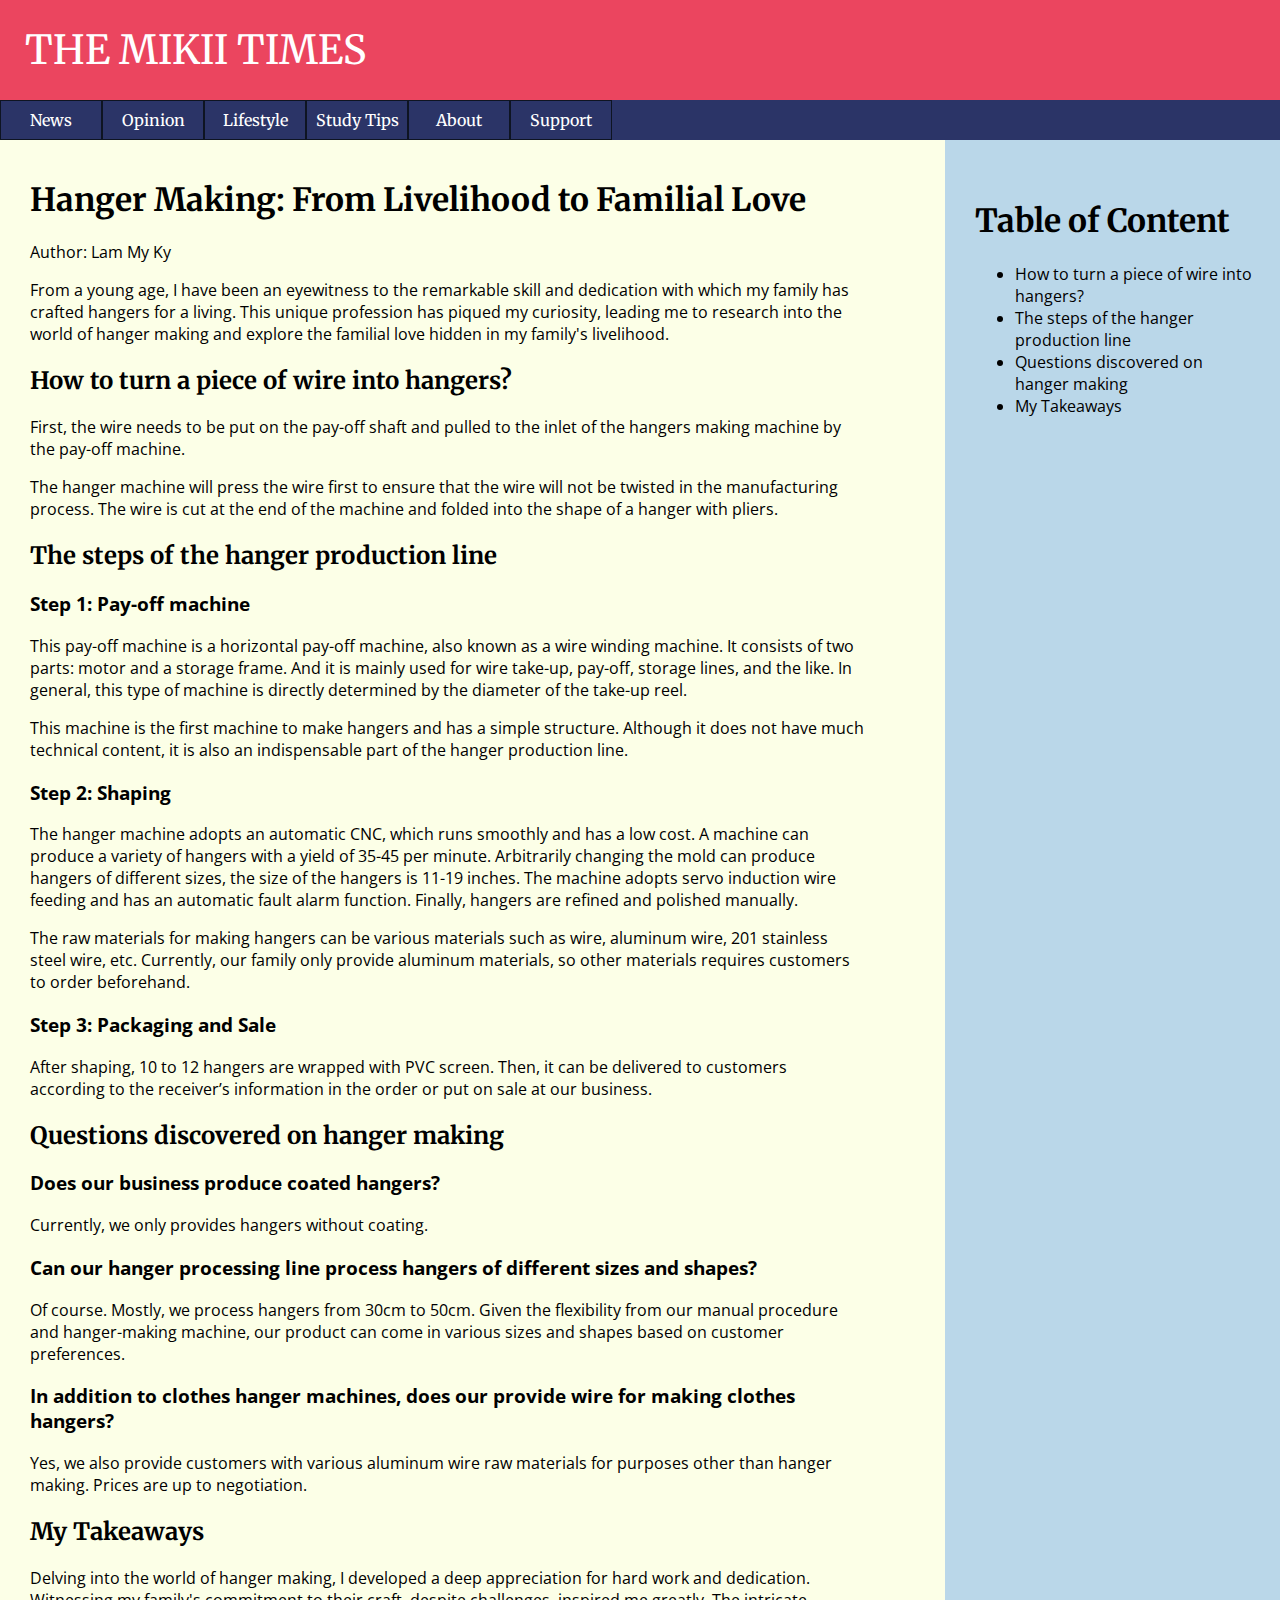
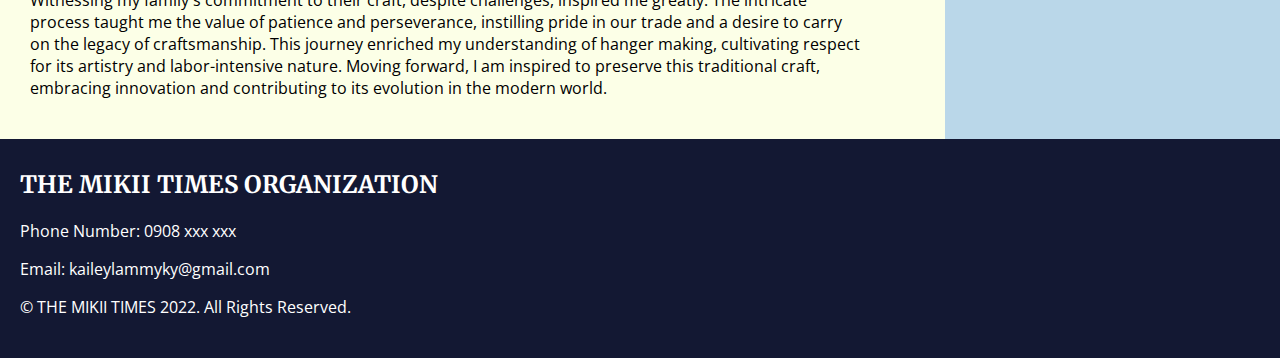
==== index.html @ 2163f9da "Rename" ====
<!DOCTYPE html>
<html lang="en">
<head>
    <meta charset="UTF-8">
    <meta http-equiv="X-UA-Compatible" content="IE=edge">
    <meta name="viewport" content="width=device-width, initial-scale=1.0">
    <title>THE MIKII TIMES</title>

    <!-- Font - Merriweather + Open Sans -->
    <link rel="preconnect" href="https://fonts.googleapis.com">
    <link rel="preconnect" href="https://fonts.gstatic.com" crossorigin>
    <link href="https://fonts.googleapis.com/css2?family=Merriweather&family=Open+Sans:wght@300&display=swap" rel="stylesheet">

    <style> 
        @import url('https://fonts.googleapis.com/css2?family=Merriweather&family=Open+Sans:wght@300&display=swap'); 
    </style>

    <link rel="stylesheet" href="./LamMyKy_Day1_HW.css">

    <link rel="icon" type="image/pnj" href="https://cdn-icons-png.flaticon.com/128/7199/7199666.png">

    <link rel="stylesheet" href="./The_Mikii_Times.css">
</head>
<body>
    
    <header>
        <div> THE MIKII TIMES </div>
    </header>

    <nav>
        <div class="navbutton" id="news">News</div>
        
        <div class="navbutton" id="opinion">Opinion</div>

        <div class="navbutton" id="lifestyle">Lifestyle
        </div>

        <div class="navbutton" id="sport">Study Tips</div>

        <div class="navbutton" id="about us">About</div>

        <div class="navbutton" id="support us">Support</div>
    </nav>

    <div class="flex2">
        
        <article>

            <div class="divarticle">
                <div>
                    <h1>Hanger Making: From Livelihood to Familial Love</h1>
                    <p>Author: Lam My Ky</p>
                </div>
    
                <div>
                    <p>From a young age, I have been an eyewitness to the remarkable skill and dedication with which my family has crafted hangers for a living. This unique profession has piqued my curiosity, leading me to research into the world of hanger making and explore the familial love hidden in my family's livelihood.</p>
                </div>
    
                <div>
                    <h2>How to turn a piece of wire into hangers?</h2>           
                    <p>First, the wire needs to be put on the pay-off shaft and pulled to the inlet of the hangers making machine by the pay-off machine.</p>
                    <p>The hanger machine will press the wire first to ensure that the wire will not be twisted in the manufacturing process. The wire is cut at the end of the machine and folded into the shape of a hanger with pliers.</p>
                </div>

                <div>
                    <h2>The steps of the hanger production line</h2>
                    <h3>Step 1: Pay-off machine</h3>
                    <p>This pay-off machine is a horizontal pay-off machine, also known as a wire winding machine. It consists of two parts: motor and a storage frame. And it is mainly used for wire take-up, pay-off, storage lines, and the like. In general, this type of machine is directly determined by the diameter of the take-up reel.</p>
                    <p>This machine is the first machine to make hangers and has a simple structure. Although it does not have much technical content, it is also an indispensable part of the hanger production line.</p>

                    <h3>Step 2: Shaping</h3>
                    <p>The hanger machine adopts an automatic CNC, which runs smoothly and has a low cost. A machine can produce a variety of hangers with a yield of 35-45 per minute. Arbitrarily changing the mold can produce hangers of different sizes, the size of the hangers is 11-19 inches. The machine adopts servo induction wire feeding and has an automatic fault alarm function. Finally, hangers are refined and polished manually. </p>
                    <p>The raw materials for making hangers can be various materials such as wire, aluminum wire, 201 stainless steel wire, etc. Currently, our family only provide aluminum materials, so other materials requires customers to order beforehand.</p>

                    <h3>Step 3: Packaging and Sale</h3>
                    <p>After shaping, 10 to 12 hangers are wrapped with PVC screen. Then, it can be delivered to customers according to the receiver’s information in the order or put on sale at our business. </p>
                </div>

                <div>
                    <h2>Questions discovered on hanger making</h2>
                    <h3>Does our business produce coated hangers?</h3>
                    <p>Currently, we only provides hangers without coating.</p>

                    <h3>Can our hanger processing line process hangers of different sizes and shapes?</h3>
                    <p>Of course. Mostly, we process hangers from 30cm to 50cm. Given the flexibility from our manual procedure and hanger-making machine, our product can come in various sizes and shapes based on customer preferences.</p>

                    <h3>In addition to clothes hanger machines, does our provide wire for making clothes hangers?</h3>
                    <p>Yes, we also provide customers with various aluminum wire raw materials for purposes other than hanger making. Prices are up to negotiation.</p>
                </div>
                
                <div>
                    <h2>My Takeaways</h2>
                    <p>Delving into the world of hanger making, I developed a deep appreciation for hard work and dedication. Witnessing my family's commitment to their craft, despite challenges, inspired me greatly. The intricate process taught me the value of patience and perseverance, instilling pride in our trade and a desire to carry on the legacy of craftsmanship. This journey enriched my understanding of hanger making, cultivating respect for its artistry and labor-intensive nature. Moving forward, I am inspired to preserve this traditional craft, embracing innovation and contributing to its evolution in the modern world.</p>
                </div>
            </div>
            
        </article>
    
        <aside>
            <div>
                <h1>Table of Content</h1>

                <ul>
                    <li>How to turn a piece of wire into hangers?</li>
                    <li>The steps of the hanger production line</li>
                    <li>Questions discovered on hanger making</li>
                    <li>My Takeaways</li>
                </ul>
            </div>
            
        </aside>
    </div>

    <footer>
        <div>
            <h2>THE MIKII TIMES ORGANIZATION</h2>

            <p>Phone Number: 0908 xxx xxx</p>
           
            <p>Email: kaileylammyky@gmail.com</p>
            
            <p>© THE MIKII TIMES 2022. All Rights Reserved.</p>
            
        </div>
    </footer>
<!-- </div> -->
    
    
</body>
</html>
---- The_Mikii_Times.css ----
:root {
    --articlewidth: 75%;
}

/* Use 2 flex: 
- Body: Header + Nav + Flex2 + Footer
- Flex2: Article + Aside */

body {
    /* Fullscreen setting */
    height: fit-content;
    margin: 0px;
    font-family: 'Open Sans', 'Helvetica Neue', sans-serif;

    display: flex;
    flex-wrap: wrap;
}

.flex2 {
    /* Fullscreen setting */
    height: fit-content;
    margin: 0px;

    display: flex;
}

/* Each component's properties */
header {
    background-color: rgb(235, 69, 95);
    width: 100%;
    height: 100px;

    align-self: flex-start;
    display: flex;
}

header div {
    color: white;
    
    font-size: 40px;
    padding: 25px; 
    align-self: center;
    justify-self: flex-start;
}

header div, h1, h2, .navbutton {
    font-family: 'Merriweather';
}
nav {
    background-color: rgb(43, 52, 103);
    width: 100%;
    height: 40px;
    
    display: flex;
    justify-content: flex-start;
}

nav div.navbutton {
    border: 1px rgb(14, 20, 34) solid;
    width: 100px;
    color: white;

    display: flex;
    align-items: center;
    justify-content: center;
}

article {
    background-color:rgb(252, 255, 231);
    width: var(--articlewidth);
    
    height: fit-content;
}

article div.divarticle {
    margin: 40px 80px 40px 30px; 
}

aside {
    background-color: rgb(186, 215, 233);
    width: calc(100% - var(--articlewidth)) ;
    padding: 10px;
}

aside div {
    margin: 30px 10px 40px 20px; 
    overflow: hidden;
}
footer {
    background-color: rgb(19, 24, 51);
    width: 100%;
    height: fit-content;

    align-self: flex-end;
}

footer div {
    color: white;
    margin: 30px 10px 40px 20px; 
}
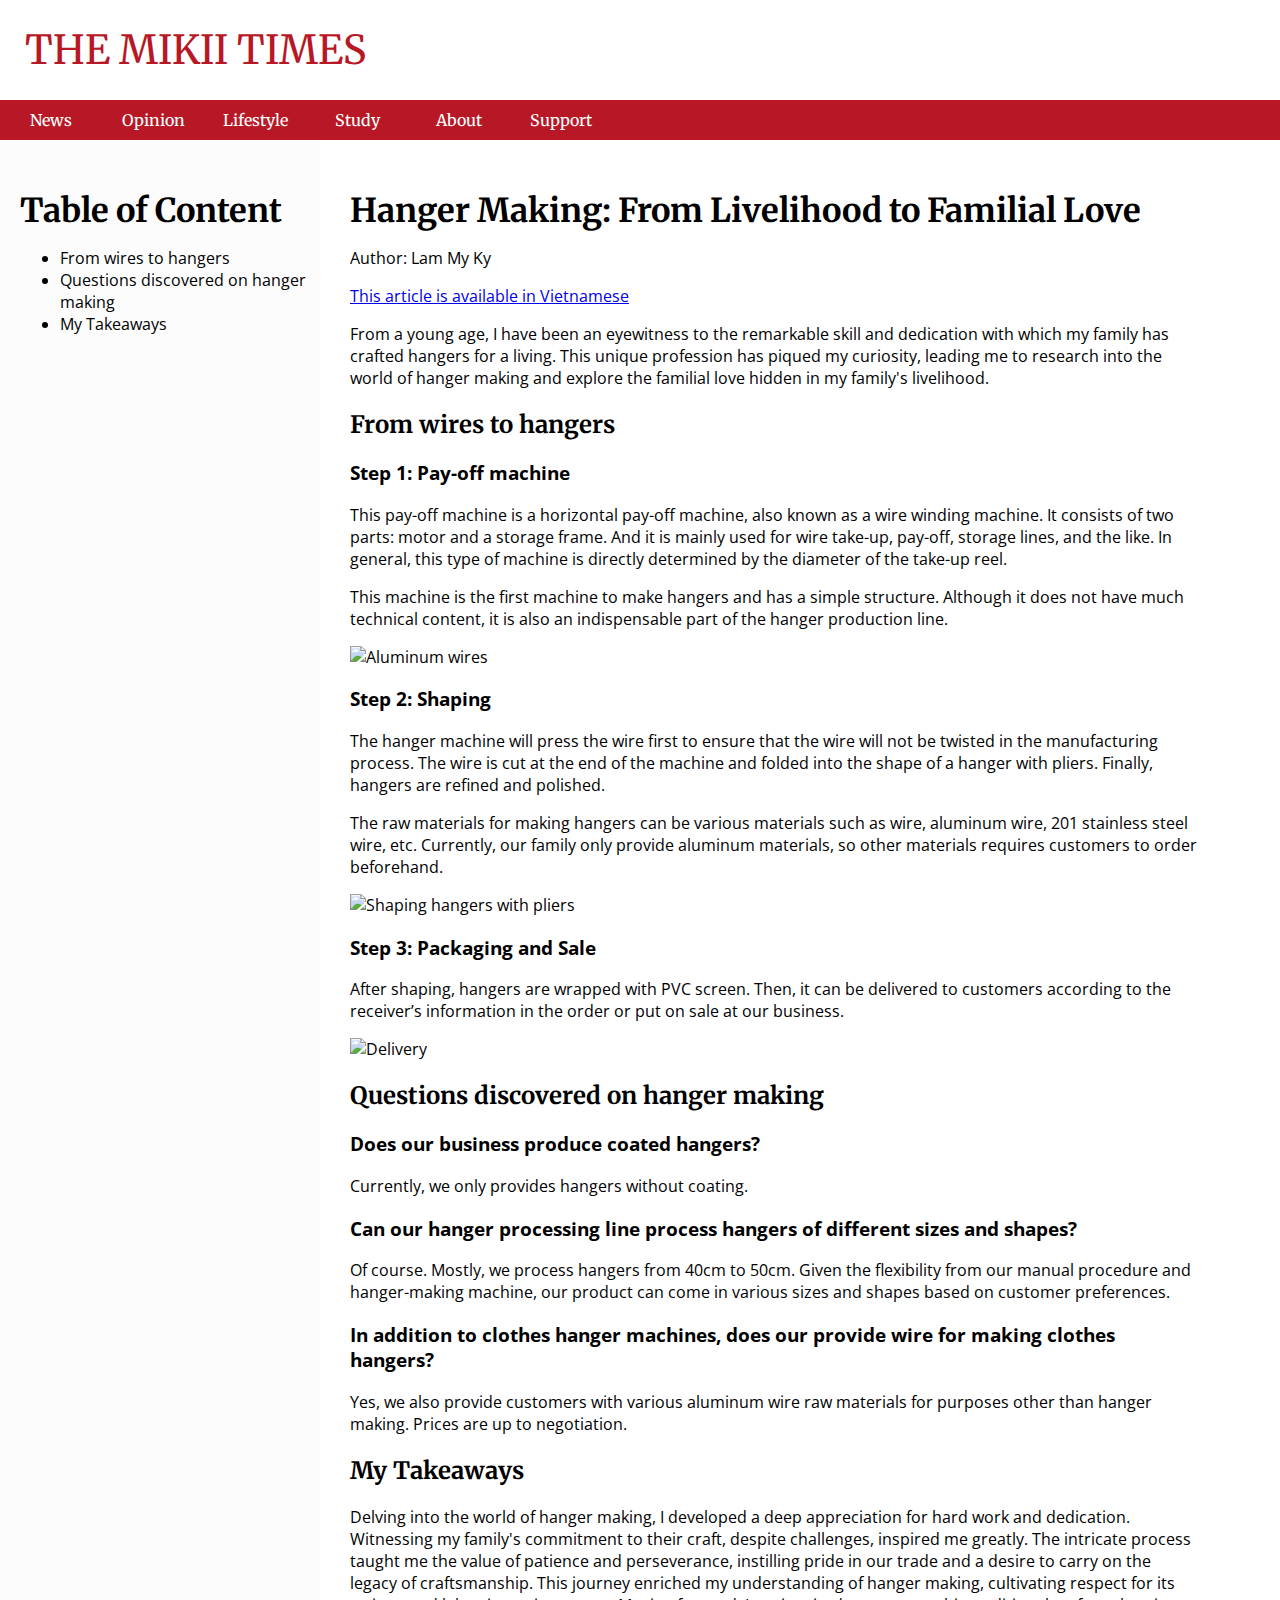
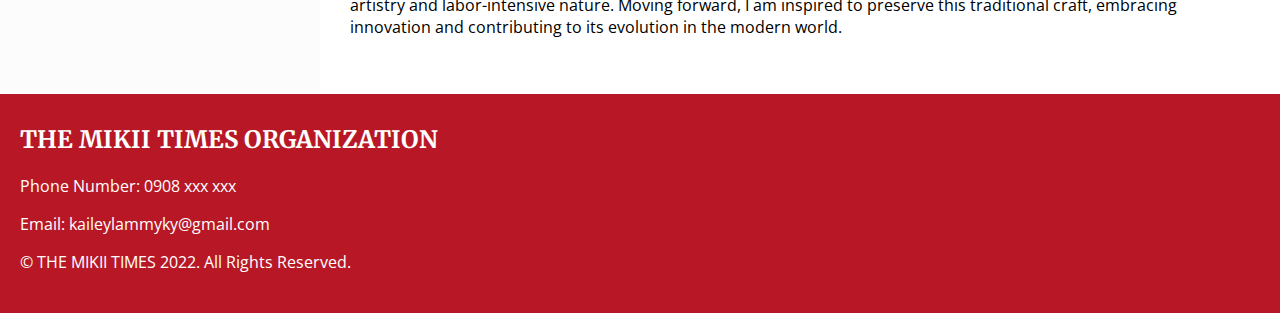
==== commit 0aa08453: "Redesign" ====
--- a/index.html
+++ b/index.html
@@ -15,9 +15,7 @@
         @import url('https://fonts.googleapis.com/css2?family=Merriweather&family=Open+Sans:wght@300&display=swap'); 
     </style>
 
-    <link rel="stylesheet" href="./LamMyKy_Day1_HW.css">
-
-    <link rel="icon" type="image/pnj" href="https://cdn-icons-png.flaticon.com/128/7199/7199666.png">
+    <link rel="icon" type="image/pnj" href="https://marugujarat.net/wp-content/uploads/2016/04/big-red-m.png">
 
     <link rel="stylesheet" href="./The_Mikii_Times.css">
 </head>
@@ -32,10 +30,9 @@
         
         <div class="navbutton" id="opinion">Opinion</div>
 
-        <div class="navbutton" id="lifestyle">Lifestyle
-        </div>
+        <div class="navbutton" id="lifestyle">Lifestyle</div>
 
-        <div class="navbutton" id="sport">Study Tips</div>
+        <div class="navbutton" id="sport">Study</div>
 
         <div class="navbutton" id="about us">About</div>
 
@@ -44,36 +41,46 @@
 
     <div class="flex2">
         
+        
+    
+        <aside>
+            <div>
+                <h1>Table of Content</h1>
+                <ul>
+                    <li>From wires to hangers</li>
+                    <li>Questions discovered on hanger making</li>
+                    <li>My Takeaways</li>
+                </ul>
+            </div>
+            
+        </aside>
         <article>
-
             <div class="divarticle">
                 <div>
                     <h1>Hanger Making: From Livelihood to Familial Love</h1>
                     <p>Author: Lam My Ky</p>
+                    <p><a href="/index_vn.html">This article is available in Vietnamese</a></p>
                 </div>
     
                 <div>
                     <p>From a young age, I have been an eyewitness to the remarkable skill and dedication with which my family has crafted hangers for a living. This unique profession has piqued my curiosity, leading me to research into the world of hanger making and explore the familial love hidden in my family's livelihood.</p>
                 </div>
-    
-                <div>
-                    <h2>How to turn a piece of wire into hangers?</h2>           
-                    <p>First, the wire needs to be put on the pay-off shaft and pulled to the inlet of the hangers making machine by the pay-off machine.</p>
-                    <p>The hanger machine will press the wire first to ensure that the wire will not be twisted in the manufacturing process. The wire is cut at the end of the machine and folded into the shape of a hanger with pliers.</p>
-                </div>
 
                 <div>
-                    <h2>The steps of the hanger production line</h2>
+                    <h2>From wires to hangers</h2>
                     <h3>Step 1: Pay-off machine</h3>
                     <p>This pay-off machine is a horizontal pay-off machine, also known as a wire winding machine. It consists of two parts: motor and a storage frame. And it is mainly used for wire take-up, pay-off, storage lines, and the like. In general, this type of machine is directly determined by the diameter of the take-up reel.</p>
                     <p>This machine is the first machine to make hangers and has a simple structure. Although it does not have much technical content, it is also an indispensable part of the hanger production line.</p>
+                    <img src="https://phelieuvietduc.com/wp-content/uploads/2022/10/thu-mua-day-nhom-phe-lieu.jpg" alt="Aluminum wires">
 
                     <h3>Step 2: Shaping</h3>
-                    <p>The hanger machine adopts an automatic CNC, which runs smoothly and has a low cost. A machine can produce a variety of hangers with a yield of 35-45 per minute. Arbitrarily changing the mold can produce hangers of different sizes, the size of the hangers is 11-19 inches. The machine adopts servo induction wire feeding and has an automatic fault alarm function. Finally, hangers are refined and polished manually. </p>
+                    <p>The hanger machine will press the wire first to ensure that the wire will not be twisted in the manufacturing process. The wire is cut at the end of the machine and folded into the shape of a hanger with pliers. Finally, hangers are refined and polished. </p>
                     <p>The raw materials for making hangers can be various materials such as wire, aluminum wire, 201 stainless steel wire, etc. Currently, our family only provide aluminum materials, so other materials requires customers to order beforehand.</p>
+                    <img src="https://www.wikihow.com/images/thumb/8/86/Use-a-Coat-Hanger-to-Break-Into-a-Car-Step-1-Version-4.jpg/v4-460px-Use-a-Coat-Hanger-to-Break-Into-a-Car-Step-1-Version-4.jpg.webp" alt="Shaping hangers with pliers">
 
                     <h3>Step 3: Packaging and Sale</h3>
-                    <p>After shaping, 10 to 12 hangers are wrapped with PVC screen. Then, it can be delivered to customers according to the receiver’s information in the order or put on sale at our business. </p>
+                    <p>After shaping, hangers are wrapped with PVC screen. Then, it can be delivered to customers according to the receiver’s information in the order or put on sale at our business.</p>
+                    <img src="https://thegioixetai.com/image/shop_medium/xe-tai/xe-tai-veam/VT252/THNG-KIN/xe-tai-vt252-thung-kin-1.jpg" alt="Delivery">
                 </div>
 
                 <div>
@@ -82,7 +89,7 @@
                     <p>Currently, we only provides hangers without coating.</p>
 
                     <h3>Can our hanger processing line process hangers of different sizes and shapes?</h3>
-                    <p>Of course. Mostly, we process hangers from 30cm to 50cm. Given the flexibility from our manual procedure and hanger-making machine, our product can come in various sizes and shapes based on customer preferences.</p>
+                    <p>Of course. Mostly, we process hangers from 40cm to 50cm. Given the flexibility from our manual procedure and hanger-making machine, our product can come in various sizes and shapes based on customer preferences.</p>
 
                     <h3>In addition to clothes hanger machines, does our provide wire for making clothes hangers?</h3>
                     <p>Yes, we also provide customers with various aluminum wire raw materials for purposes other than hanger making. Prices are up to negotiation.</p>
@@ -92,23 +99,8 @@
                     <h2>My Takeaways</h2>
                     <p>Delving into the world of hanger making, I developed a deep appreciation for hard work and dedication. Witnessing my family's commitment to their craft, despite challenges, inspired me greatly. The intricate process taught me the value of patience and perseverance, instilling pride in our trade and a desire to carry on the legacy of craftsmanship. This journey enriched my understanding of hanger making, cultivating respect for its artistry and labor-intensive nature. Moving forward, I am inspired to preserve this traditional craft, embracing innovation and contributing to its evolution in the modern world.</p>
                 </div>
-            </div>
-            
+            </div>  
         </article>
-    
-        <aside>
-            <div>
-                <h1>Table of Content</h1>
-
-                <ul>
-                    <li>How to turn a piece of wire into hangers?</li>
-                    <li>The steps of the hanger production line</li>
-                    <li>Questions discovered on hanger making</li>
-                    <li>My Takeaways</li>
-                </ul>
-            </div>
-            
-        </aside>
     </div>
 
     <footer>
--- a/The_Mikii_Times.css
+++ b/The_Mikii_Times.css
@@ -20,13 +20,13 @@
     /* Fullscreen setting */
     height: fit-content;
     margin: 0px;
-
+    
     display: flex;
 }
 
 /* Each component's properties */
 header {
-    background-color: rgb(235, 69, 95);
+    background-color: rgb(255, 255, 255);
     width: 100%;
     height: 100px;
 
@@ -35,7 +35,7 @@
 }
 
 header div {
-    color: white;
+    color: rgb(184, 24, 37);
     
     font-size: 40px;
     padding: 25px; 
@@ -47,7 +47,7 @@
     font-family: 'Merriweather';
 }
 nav {
-    background-color: rgb(43, 52, 103);
+    background-color:rgb(184, 24, 37);
     width: 100%;
     height: 40px;
     
@@ -56,7 +56,7 @@
 }
 
 nav div.navbutton {
-    border: 1px rgb(14, 20, 34) solid;
+    border: 1px rgb(184, 24, 37) solid;
     width: 100px;
     color: white;
 
@@ -66,28 +66,43 @@
 }
 
 article {
-    background-color:rgb(252, 255, 231);
+    background-color:rgb(255, 255, 255);
     width: var(--articlewidth);
+    height: fit-content;
+    display: flex;
     
-    height: fit-content;
 }
 
 article div.divarticle {
     margin: 40px 80px 40px 30px; 
+    /* flex-direction: column;
+    align-items: center;
+    justify-content: center; */
 }
 
+h1 {
+    font-size: 33px;
+    padding-bottom: 0;
+    margin-bottom: 10px;
+    padding-top: 0;
+    margin-top: 10px;
+}
+
+img {
+    object-fit: cover;
+    width: 100%;
+}
 aside {
-    background-color: rgb(186, 215, 233);
+    background-color: rgb(252, 252, 252);
     width: calc(100% - var(--articlewidth)) ;
-    padding: 10px;
 }
 
 aside div {
-    margin: 30px 10px 40px 20px; 
+    margin: 40px 10px 40px 20px; 
     overflow: hidden;
 }
 footer {
-    background-color: rgb(19, 24, 51);
+    background-color: rgb(184, 24, 37);
     width: 100%;
     height: fit-content;
 
